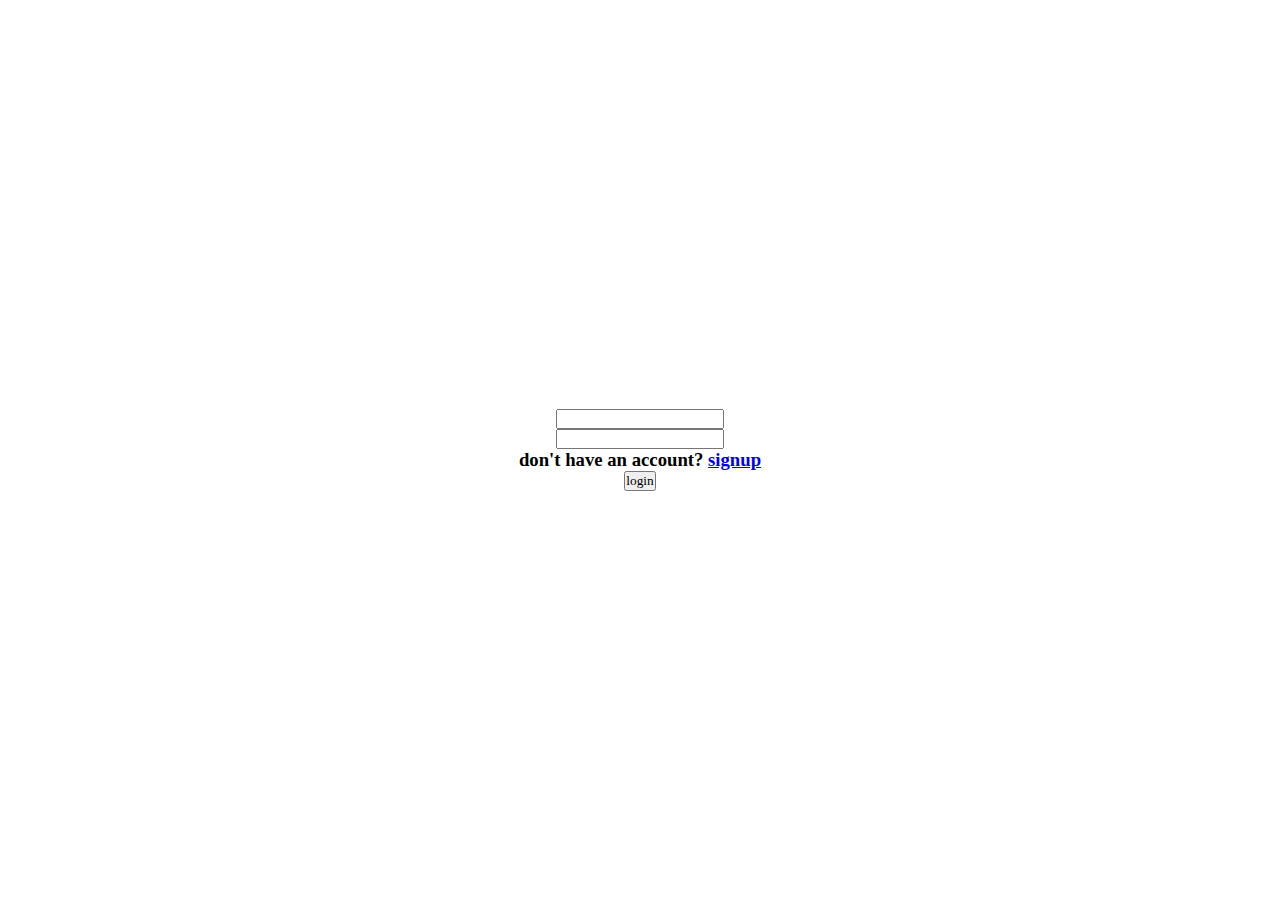
==== frontend/pages/login.html @ d92defea "finished basic html and css" ====
<!DOCTYPE html>
<html lang="en">
<head>
    <meta charset="UTF-8">
    <link rel="stylesheet" href="../styles/common/utilities.css">
    <link rel="stylesheet" href="../styles/pages/index.css">
    <meta name="viewport" content="width=device-width, initial-scale=1.0">
    <title>Document</title>
</head>
<body>
    <main class="main flex center">
        <form action="" method="post" class="flex center column auth">
            <input type="text" id ="user-login">
            <input type="text" id="user-password">
            <h3>don't have an account? <a href="signup.html" id="signup-link">signup</a></h3>
            <input type="submit" name="login" id="login-btn" value="login">
            
        </form>
    </main>
</body>
</html>
---- frontend/styles/common/utilities.css ----
.flex{
    display: flex;
}

.column{
    flex-direction: column;
}

.center{
    align-items: center;
    justify-content: center;
}

.flex-between{
    justify-content: space-between;
}

.flex-evenly{
    justify-content: space-evenly;
}

.hidden{
    display: none  ;
}

.done{
    text-decoration: line-through;
}

.align-center{
    align-items: center;
}

.justify-center{
    justify-content:center;
}
---- frontend/styles/pages/index.css ----
*{
    padding: 0;
    margin: 0;
    box-sizing: border-box;
    font-family: roboto;
}

.main{
    width: 100vw;
    height: 100vh;
}

.logo{
    height: 100px;
}

.header{
    padding: 20px;
    width: 100%;
}

.nav{
    width: 100%;    
}

.todo_section{
    gap: 20px;
    width:70%;
    height:fit-content;
    border-radius: 30px;
    box-shadow:0 5px 10px black;
}

.add-todo{
    border-radius: 30px;
    padding: 20px;
    width:100%;
    height:150px;
}

.add-todo input{
    font-size: 1.5rem;
    height: 60px;
    border-radius: 30px;
}

.todo_input{
    padding: 20px;
    width: 80%;
}

.todo_submit{
    width: 25%;
}

.info{
    width: 90%;
}

.todos{
    padding: 30px;
    border-radius: 30px;
    width: 100%;
    height: fit-content;
    min-height: 700px;
}

.todo_card{
    border-radius: 30px;
    box-shadow: 0 5px 10px black;
    width: 100%;
    height: 70px;
    gap: 20px;
}
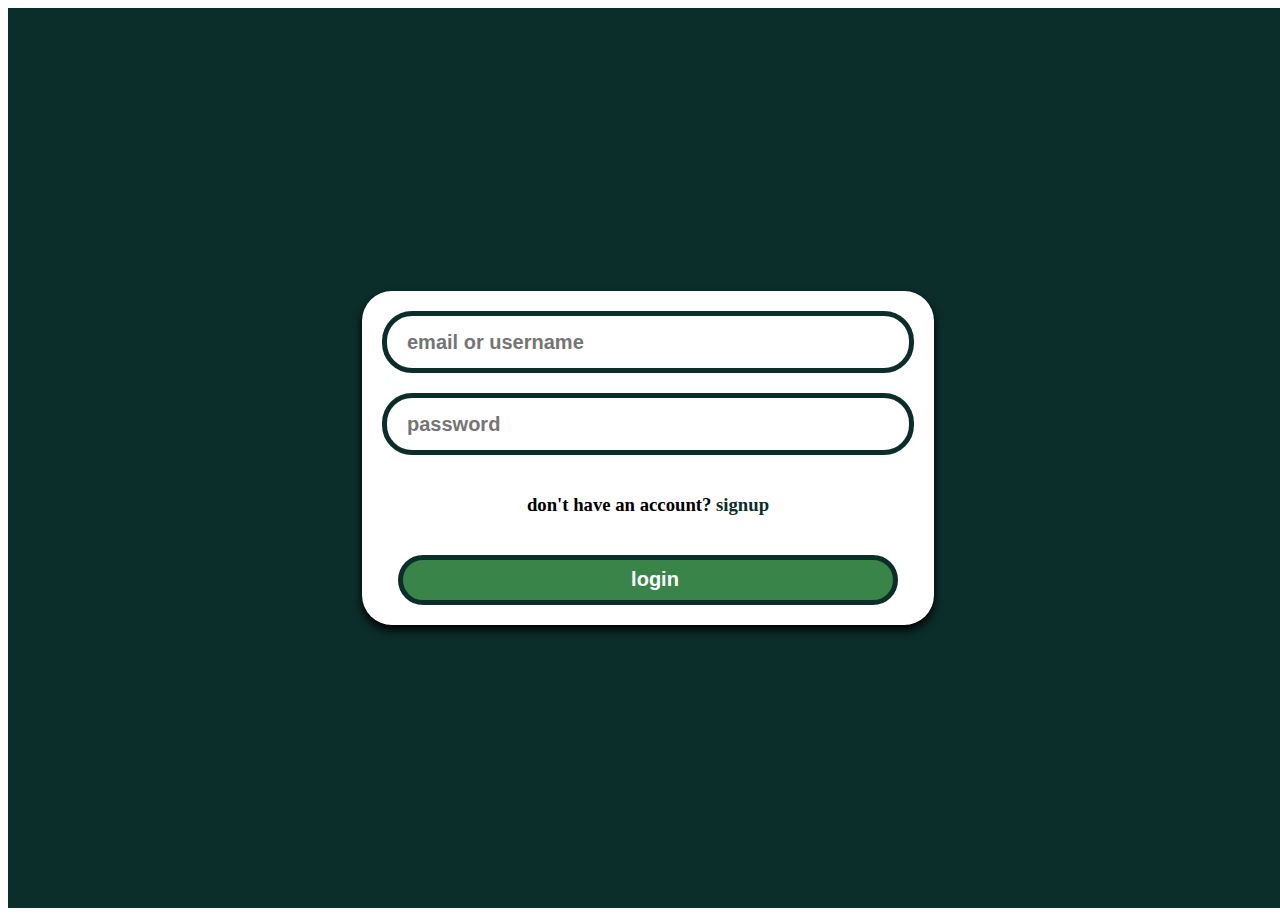
==== commit d49f5690: "latest commit" ====
--- a/frontend/pages/login.html
+++ b/frontend/pages/login.html
@@ -3,17 +3,18 @@
 <head>
     <meta charset="UTF-8">
     <link rel="stylesheet" href="../styles/common/utilities.css">
-    <link rel="stylesheet" href="../styles/pages/index.css">
+    <link rel="stylesheet" href="../styles/common/colors.css">
+    <link rel="stylesheet" href="../styles/pages/login.css">
     <meta name="viewport" content="width=device-width, initial-scale=1.0">
     <title>Document</title>
 </head>
 <body>
-    <main class="main flex center">
-        <form action="" method="post" class="flex center column auth">
-            <input type="text" id ="user-login">
-            <input type="text" id="user-password">
-            <h3>don't have an account? <a href="signup.html" id="signup-link">signup</a></h3>
-            <input type="submit" name="login" id="login-btn" value="login">
+    <main class="main flex center bg_primary">
+        <form action="https://localhost/todo_list_db/signup.php" method="post" class="flex center column auth">
+            <input type="text" id ="user-login" placeholder="email or username">
+            <input type="text" id="user-password" placeholder="password">
+            <h3>don't have an account? <a class="txt_primary signup"  href="signup.html" id="signup-link">signup</a></h3>
+            <input type="submit" name="login" id="login-btn" class="bg_secondary txt_secondary" value="login" class="flex center">
             
         </form>
     </main>
--- a/frontend/styles/common/utilities.css
+++ b/frontend/styles/common/utilities.css
@@ -33,4 +33,12 @@
 
 .justify-center{
     justify-content:center;
-}+}
+
+.hidden{
+    display: none;
+}
+
+.row{
+    flex-direction: row;
+}
--- a/frontend/styles/common/colors.css
+++ b/frontend/styles/common/colors.css
@@ -0,0 +1,19 @@
+.bg_primary{
+    background-color: #0B2E2A;
+}
+
+.bg_secondary{
+    background-color: #398449;
+}
+
+.bg_white{
+    background-color: white;
+}
+
+.txt_primary {
+    color: #0B2E2A;
+}
+
+.txt_secondary{
+    color: white;
+}--- a/frontend/styles/pages/login.css
+++ b/frontend/styles/pages/login.css
@@ -0,0 +1,29 @@
+.auth{
+    background-color:white ;
+    border-radius: 30px;
+    padding: 20px;
+    gap: 20px;
+    width: fit-content;
+    height: fit-content;
+    box-shadow:0 5px 10px black;
+}
+
+.auth input{
+    width: 500px;
+    height: 50px;   
+    border-radius: 30px;
+    border: solid 5px #0b2e2a;
+    padding-left:20px;
+    font-size: 20px;
+    font-weight: bold;
+}
+
+.main{
+    width: 100vw;
+    height: 100vh;
+}
+
+.signup{
+    text-decoration: none; 
+}
+
